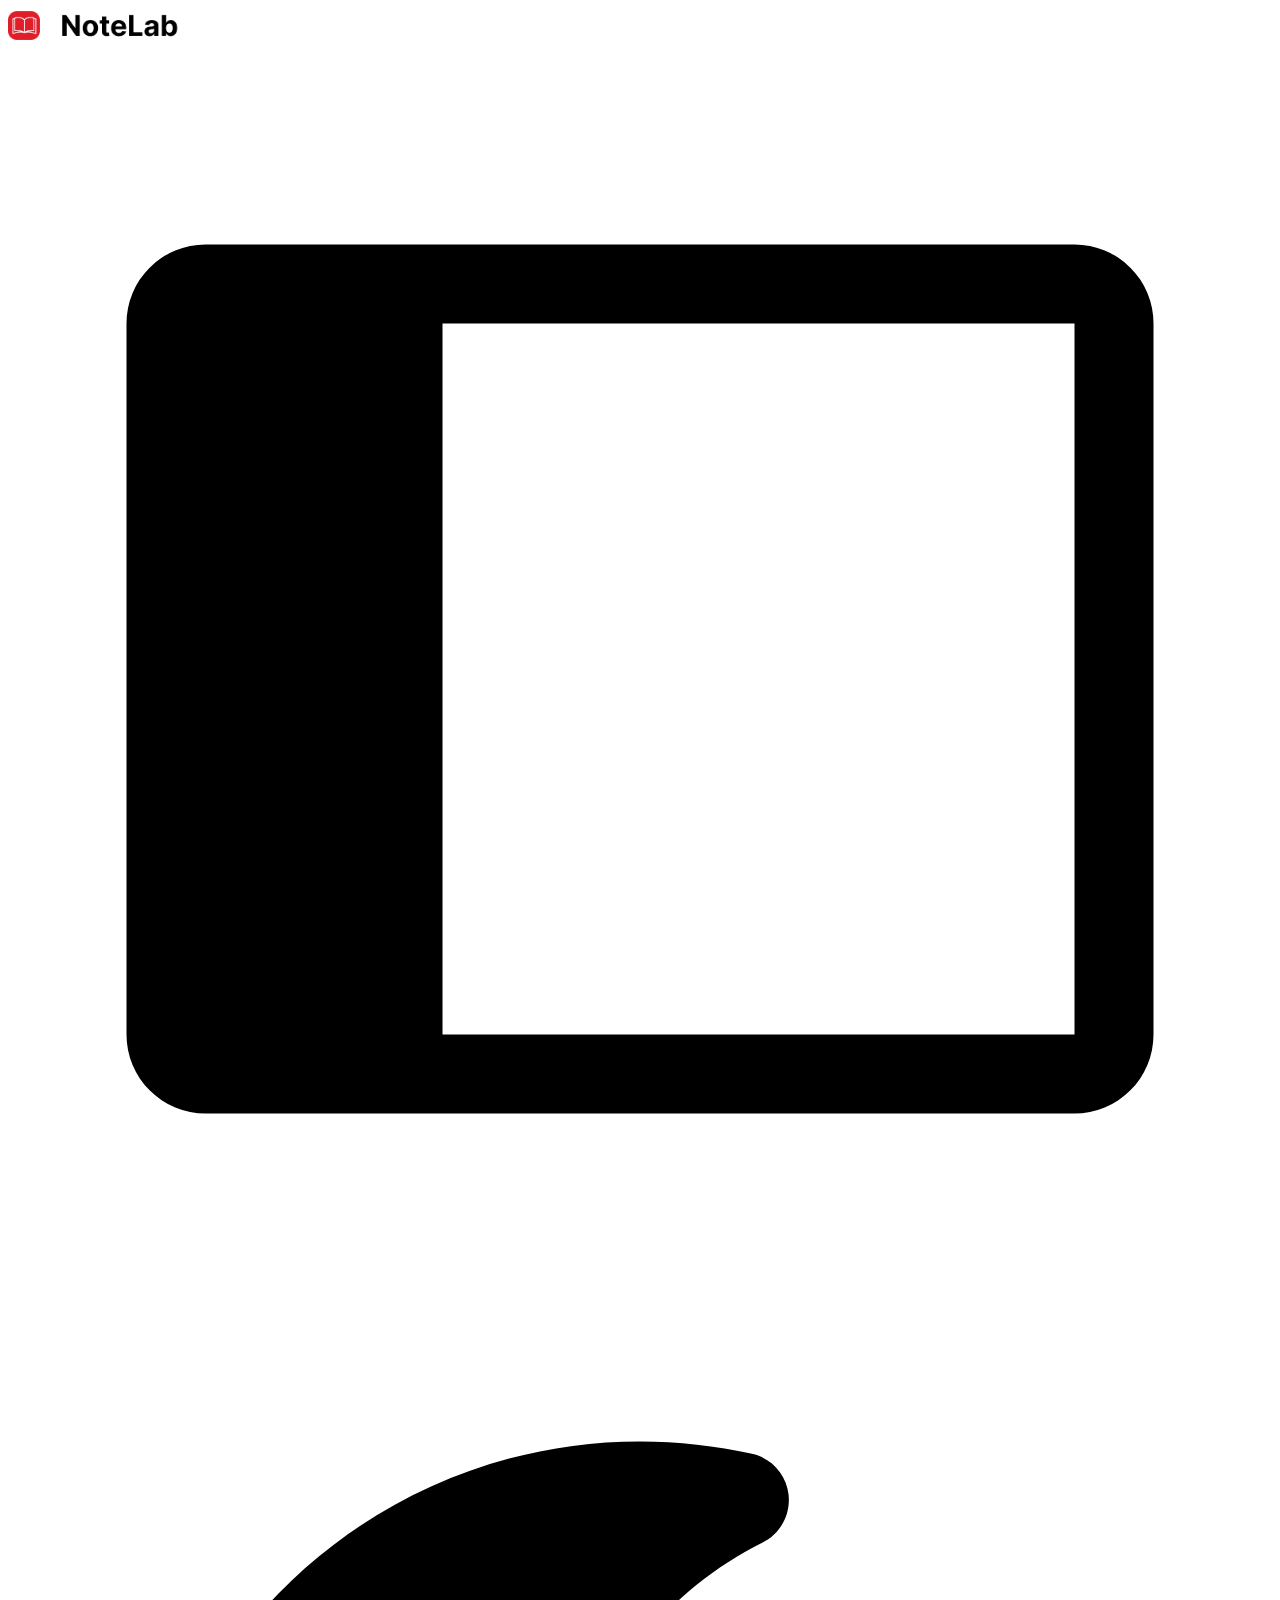
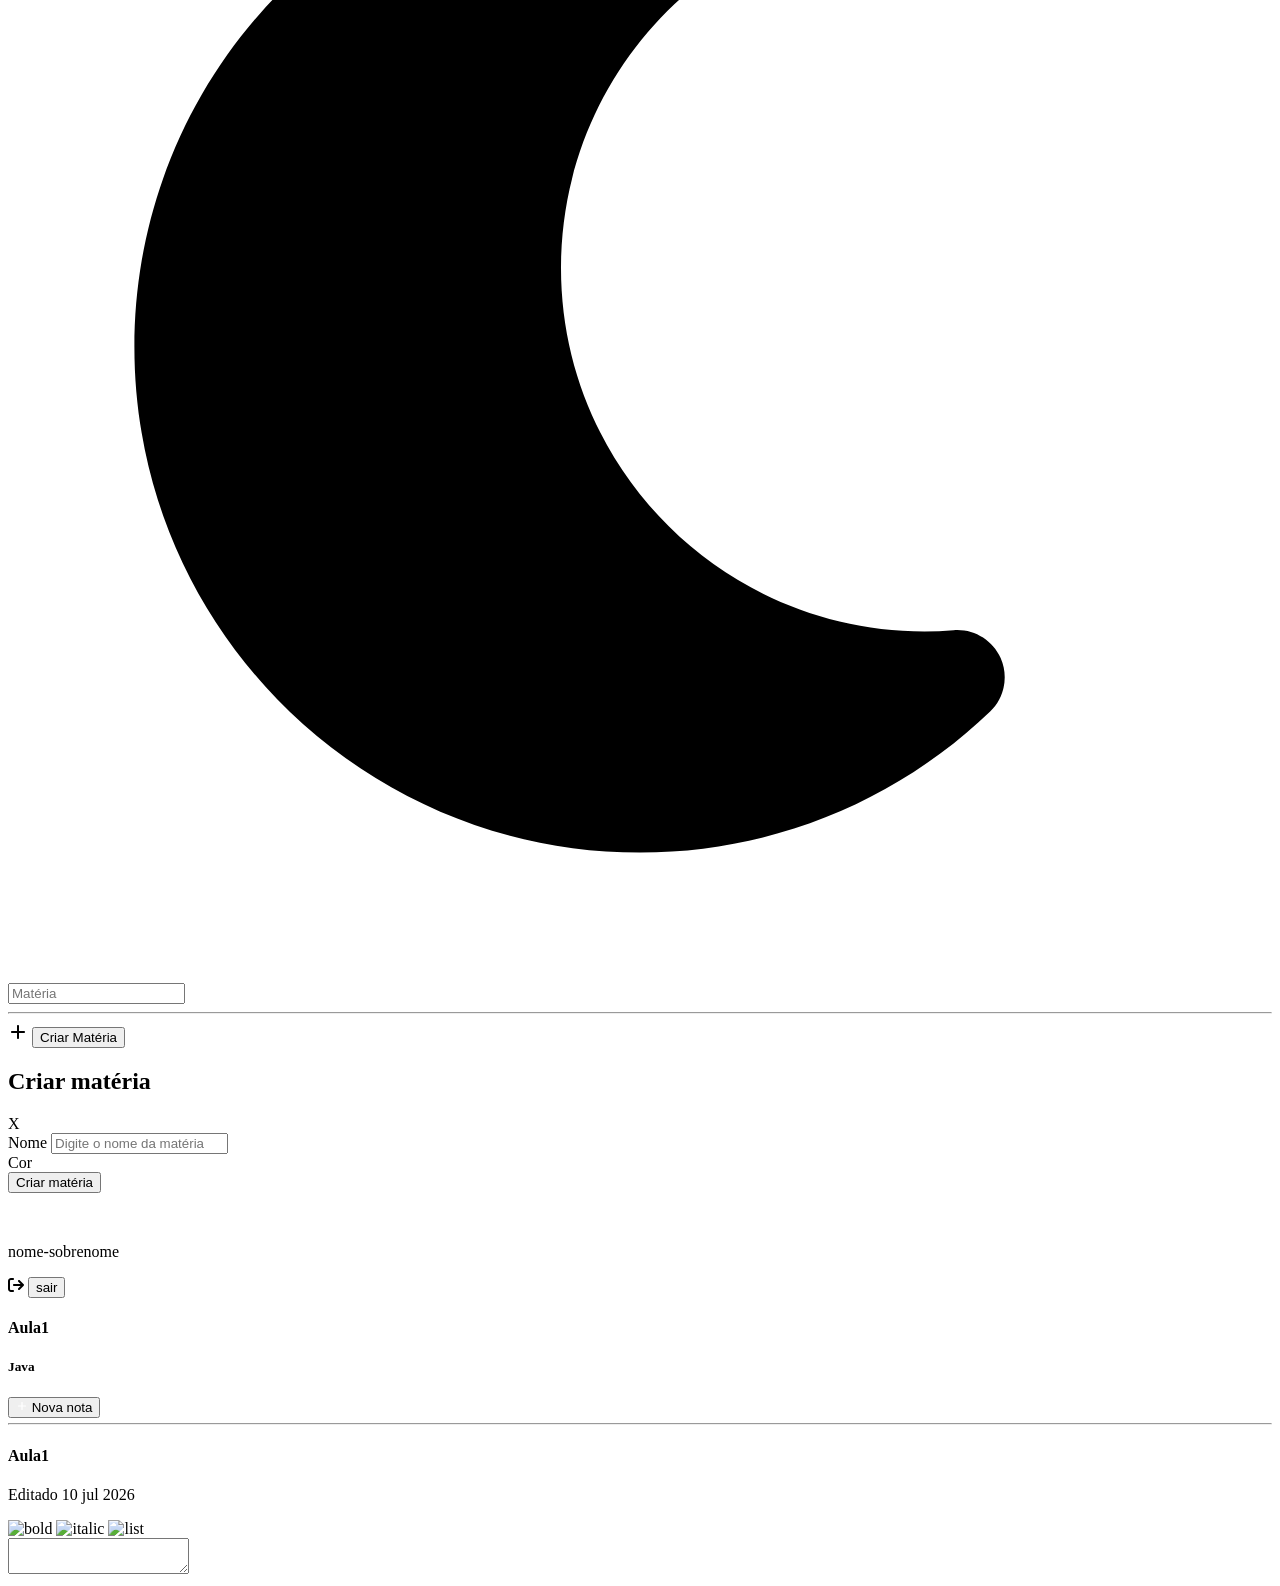
==== backend/src/main/resources/templates/cadernoNotas.html @ 2a4bf26f "Pagina das notas" ====
<!DOCTYPE html>
<html lang="pt-br" xmlns:th="http://thymeleaf.org">
<head>
    <meta charset="UTF-8">
    <meta name="viewport" content="width=device-width, initial-scale=1.0">
    <link rel="stylesheet" th:href="@{/reset.css}">
    <link rel="stylesheet" th:href="@{/home.css}">
    <link rel="stylesheet" th:href="@{/homeCaderno.css}">
    <link rel="stylesheet" th:href="@{/cadernoNotas.css}">
    <title>Notas</title>

</head>
<body>
<header>
    <div class="logo">
        <img src="../img/logo.png" alt="notelab-logo" style="height: 35px;">
    </div>
    <div class="iconesNav">
        <svg xmlns="http://www.w3.org/2000/svg" viewBox="0 0 256 256" fill="currentColor" id="btnSidebar">
            <path
                    d="M216,40H40A16,16,0,0,0,24,56V200a16,16,0,0,0,16,16H216a16,16,0,0,0,16-16V56A16,16,0,0,0,216,40Zm0,160H88V56H216V200Z" />
        </svg>

        <svg xmlns="http://www.w3.org/2000/svg" viewBox="0 0 640 640" id="btnDarkmode">
            <path
                    d="M320 64C178.6 64 64 178.6 64 320C64 461.4 178.6 576 320 576C388.8 576 451.3 548.8 497.3 504.6C504.6 497.6 506.7 486.7 502.6 477.5C498.5 468.3 488.9 462.6 478.8 463.4C473.9 463.8 469 464 464 464C362.4 464 280 381.6 280 280C280 207.9 321.5 145.4 382.1 115.2C391.2 110.7 396.4 100.9 395.2 90.8C394 80.7 386.6 72.5 376.7 70.3C358.4 66.2 339.4 64 320 64z" />
        </svg>
        <svg width="20" height="20" viewBox="0 0 20 20" fill="none" xmlns="http://www.w3.org/2000/svg" id="sunDarkmode"  style="display: none;">
            <path
                    d="M9.99826 0.00347103C10.2899 0.00347103 10.5641 0.156196 10.7134 0.40958L12.6402 3.62374L16.2784 2.71086C16.5631 2.64144 16.8651 2.72475 17.07 2.92954C17.2748 3.13433 17.3581 3.43978 17.2887 3.72093L16.3756 7.35509L19.5938 9.2815C19.8438 9.43075 20 9.70496 20 9.99653C20 10.2881 19.8473 10.5623 19.5938 10.7116L16.3756 12.6414L17.2887 16.2756C17.3581 16.5602 17.2748 16.8622 17.07 17.067C16.8651 17.2718 16.5596 17.3586 16.2784 17.2891L12.6436 16.3763L10.7169 19.5939C10.5676 19.8438 10.2934 20 10.0017 20C9.71012 20 9.43586 19.8473 9.28658 19.5939L7.35636 16.3763L3.72158 17.2891C3.4369 17.3586 3.13834 17.2753 2.93005 17.0705C2.72175 16.8657 2.63843 16.5602 2.70786 16.2756L3.61743 12.6414L0.402708 10.715C0.152751 10.5623 0 10.2916 0 10C0 9.70844 0.152751 9.43422 0.40618 9.28497L3.6209 7.35856L2.70786 3.72093C2.63843 3.43631 2.71828 3.1378 2.92658 2.92954C3.13487 2.72128 3.4369 2.64144 3.72158 2.71086L7.35636 3.62027L9.28311 0.406109L9.3456 0.315863C9.50182 0.118015 9.74136 0 9.99826 0V0.00347103ZM9.99826 5.00174C7.23833 5.00174 4.99913 7.24054 4.99913 10C4.99913 12.7595 7.23833 14.9983 9.99826 14.9983C12.7582 14.9983 14.9974 12.7595 14.9974 10C14.9974 7.24054 12.7582 5.00174 9.99826 5.00174ZM9.99826 13.3322C8.15831 13.3322 6.66551 11.8396 6.66551 10C6.66551 8.16036 8.15831 6.66782 9.99826 6.66782C11.8382 6.66782 13.331 8.16036 13.331 10C13.331 11.8396 11.8382 13.3322 9.99826 13.3322Z"
                    fill="white" />
        </svg>
    </div>
</header>
<main>
    <aside id="aside">
        <div class="barraDePesquisa">
            <div class="search">
                <input id="busca" type="text" placeholder="Matéria">
            </div>

            <hr>

            <div class="CriarMateria ">
                <svg xmlns="http://www.w3.org/2000/svg" viewBox="0 0 640 640" data-modal="modalMateria"
                     class="openModal" style="height: 20px;">
                    <path
                            d="M352 128C352 110.3 337.7 96 320 96C302.3 96 288 110.3 288 128L288 288L128 288C110.3 288 96 302.3 96 320C96 337.7 110.3 352 128 352L288 352L288 512C288 529.7 302.3 544 320 544C337.7 544 352 529.7 352 512L352 352L512 352C529.7 352 544 337.7 544 320C544 302.3 529.7 288 512 288L352 288L352 128z" />
                </svg>
                <button data-modal="modalMateria" class="openModal btnMateria">
                    Criar Matéria
                </button>

                <!-- modal matéria -->

                <div id="modalMateria" class="modal">

                    <div class="modalContent">
                        <div class="modalHeader">
                            <h2>Criar matéria</h2>
                            <span class="close">X</span>

                        </div>

                        <div class="containerInput">
                            <label for="nomeMateria">Nome</label>
                            <input id="nomeMateria" type="text" placeholder="Digite o nome da matéria">
                        </div>

                        <div>
                            <label>Cor</label>
                            <div class="containerCores">
                                <sapn class="cores" style="background-color: #F43545;"> </sapn>
                                <sapn class="cores" style="background-color: #FA8901;"> </sapn>
                                <sapn class="cores" style="background-color: #FAD717;"> </sapn>
                                <sapn class="cores" style="background-color: #00BA71;"> </sapn>
                                <sapn class="cores" style="background-color: #00C2DE;"> </sapn>
                                <sapn class="cores" style="background-color: #00418D;"> </sapn>
                                <sapn class="cores" style="background-color: #5F2879;"> </sapn>
                            </div>
                        </div>
                        <button class="btn btnCriarMateria">Criar matéria</button>
                    </div>

                </div>
            </div>

        </div>

        <div class="profile openModal" data-modal="modalPerfil">
            <svg width="30" height="30" viewBox="0 0 35 35" fill="none" xmlns="http://www.w3.org/2000/svg">
                <path
                        d="M17.5 17.0625C21.1258 17.0625 24.0625 14.1258 24.0625 10.5C24.0625 6.87422 21.1258 3.9375 17.5 3.9375C13.8742 3.9375 10.9375 6.87422 10.9375 10.5C10.9375 14.1258 13.8742 17.0625 17.5 17.0625ZM15.8758 20.125C10.4891 20.125 6.125 24.4891 6.125 29.8758C6.125 30.7727 6.85234 31.5 7.74922 31.5H27.2508C28.1477 31.5 28.875 30.7727 28.875 29.8758C28.875 24.4891 24.5109 20.125 19.1242 20.125H15.8758Z" />
            </svg>
            <p>nome-sobrenome</p>
        </div>



        <!-- modal perfil -->

        <div id="modalPerfil" class="modalPerfil modal">
            <div class="modalSair">
                <svg width="16" height="14" viewBox="0 0 16 14" fill="#0000000" xmlns="http://www.w3.org/2000/svg">
                    <path
                            d="M5.00024 2C5.5534 2 6.00029 1.55313 6.00029 1C6.00029 0.446875 5.5534 0 5.00024 0H3.00015C1.34382 0 0 1.34375 0 3V11C0 12.6562 1.34382 14 3.00015 14H5.00024C5.5534 14 6.00029 13.5531 6.00029 13C6.00029 12.4469 5.5534 12 5.00024 12H3.00015C2.44699 12 2.0001 11.5531 2.0001 11V3C2.0001 2.44687 2.44699 2 3.00015 2H5.00024ZM15.707 7.70625C16.0977 7.31563 16.0977 6.68125 15.707 6.29062L11.7068 2.29063C11.3162 1.9 10.6818 1.9 10.2911 2.29063C9.90048 2.68125 9.90048 3.31563 10.2911 3.70625L12.585 6H6.00029C5.44714 6 5.00024 6.44687 5.00024 7C5.00024 7.55313 5.44714 8 6.00029 8H12.585L10.2911 10.2937C9.90048 10.6844 9.90048 11.3188 10.2911 11.7094C10.6818 12.1 11.3162 12.1 11.7068 11.7094L15.707 7.70938V7.70625Z"
                            fill="black" />
                </svg>
                <button>sair</button>
            </div>
        </div>

    </aside>

    <aside class="asideNotas">
        <div class="containerHeader">
            <div class="titulo">
                <h4>Aula1</h4>
                <h5>Java</h5>
            </div>
            <div>
                <div class="btnDiv">
                    <button class="btn btnNotas" type="submit">
                        <svg xmlns="http://www.w3.org/2000/svg" viewBox="0 0 640 640"
                             style="height: 12px; fill: #fff; margin: 0;
                            "><path d="M352 128C352 110.3 337.7 96 320 96C302.3 96 288 110.3 288 128L288 288L128 288C110.3 288 96 302.3 96 320C96 337.7 110.3 352 128 352L288 352L288 512C288 529.7 302.3 544 320 544C337.7 544 352 529.7 352 512L352 352L512 352C529.7 352 544 337.7 544 320C544 302.3 529.7 288 512 288L352 288L352 128z"/></svg> Nova nota
                    </button>
                </div>
                <hr style="margin: 5px 0;">
            </div>


            <!-- parte que irá aparecer apenas quando clicar no botão nova nota -->
            <div class="listaNotas">
                <div class="nomeNota" >
                    <h4>Aula1</h4>
                    <p>Editado 10 jul 2026</p>
                </div>
            </div>
        </div>
    </aside>

    <!-- parte que irá aparecer apenas quando clicar na nota criada -->
    <section class="containerAberto">

        <div class="nota">
            <div class="estilizacao">
                <img src="../img/bold-solid-full.svg" alt="bold">
                <img src="../img/italic-solid-full.svg" alt="italic" >
                <img src="../img/list-solid-full.svg" alt="list">
            </div>
            <textarea name="nota" id="nota"></textarea>
        </div>
    </section>
</main>
<script th:src="@{/script.js}" defer></script>
</body>
</html>
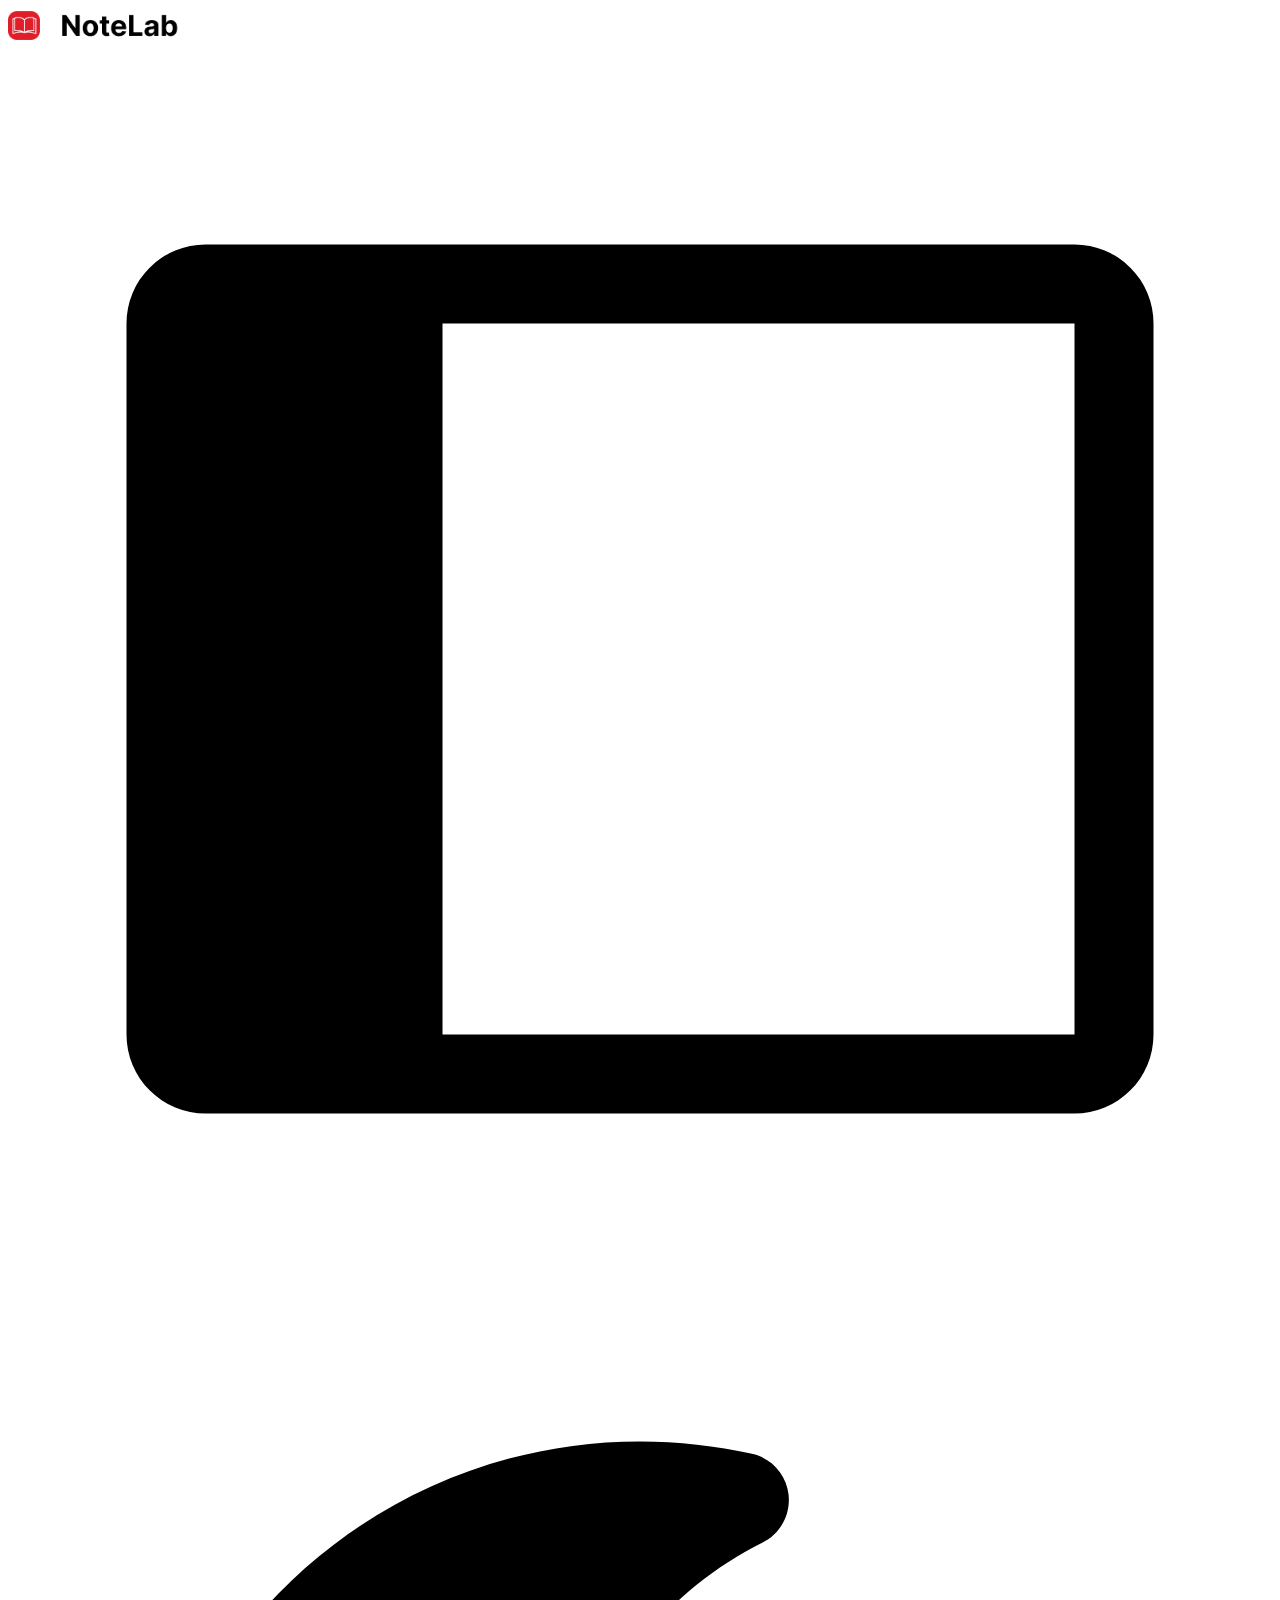
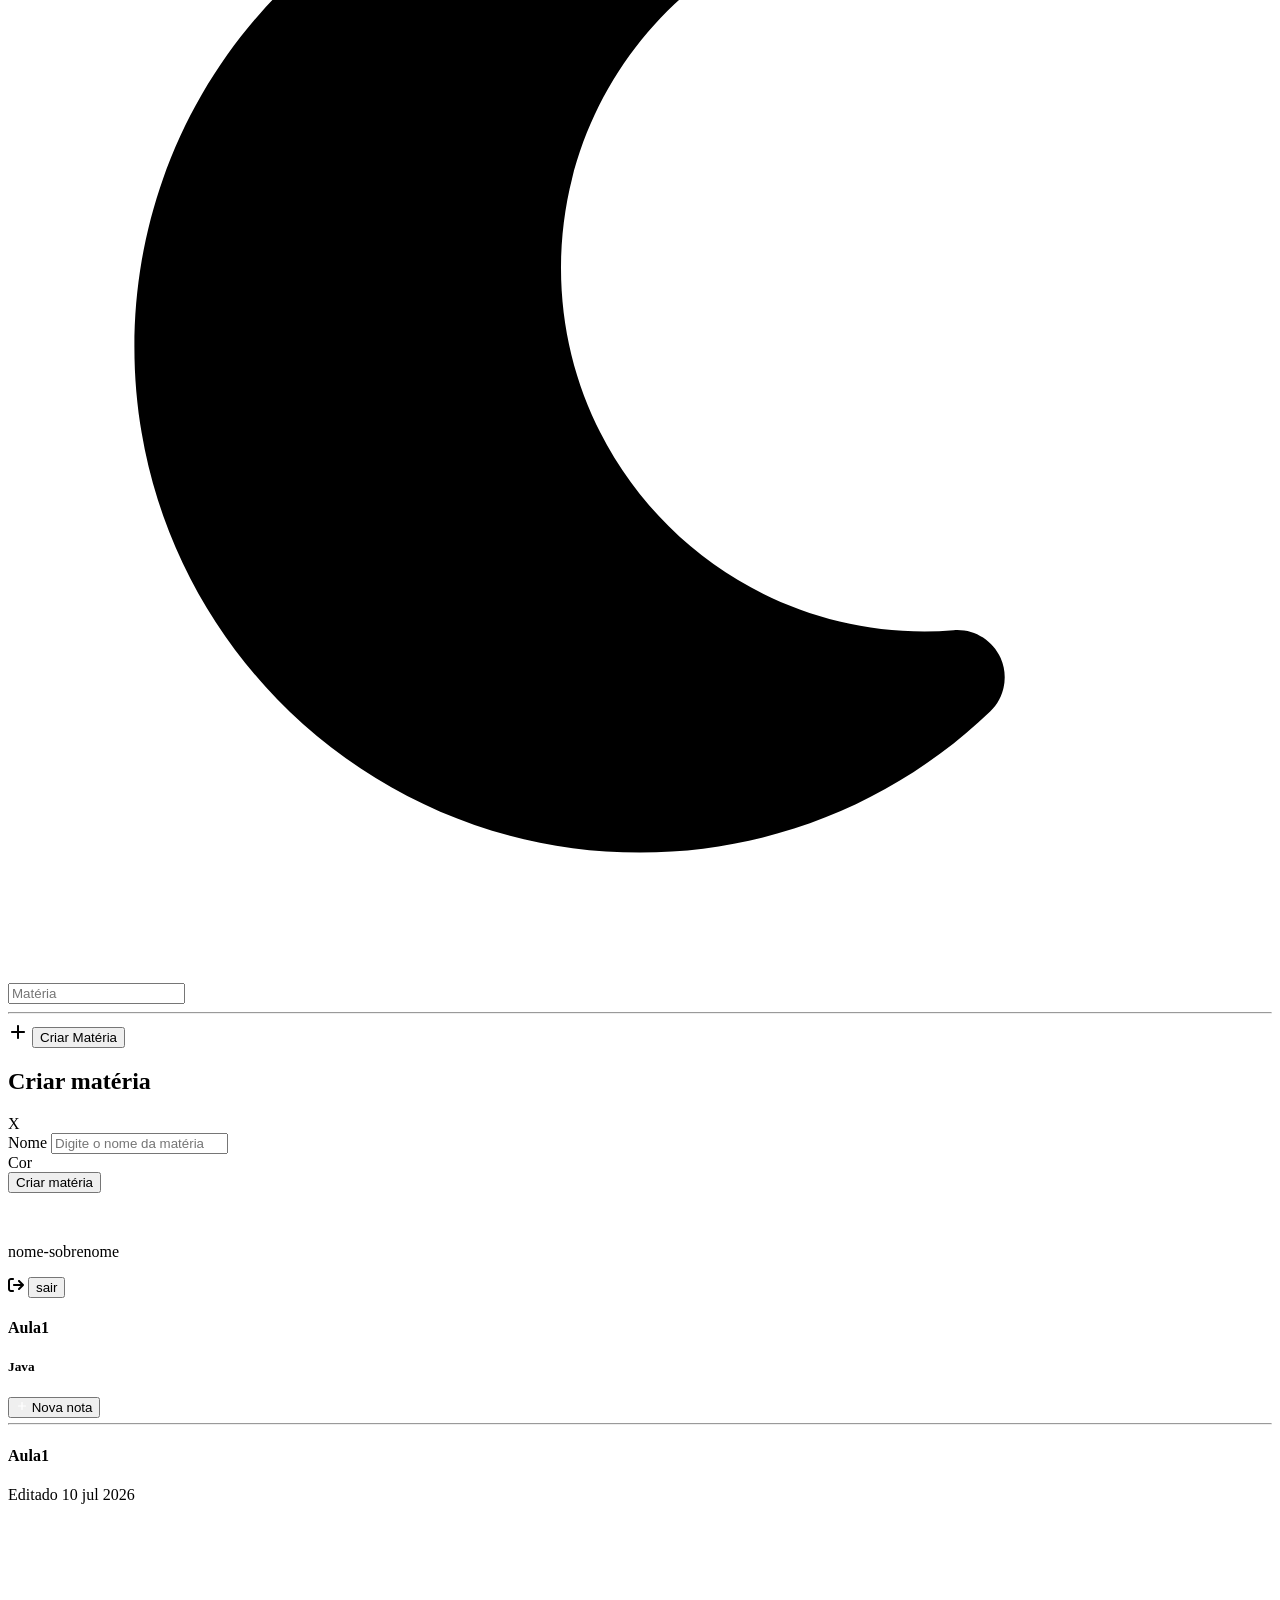
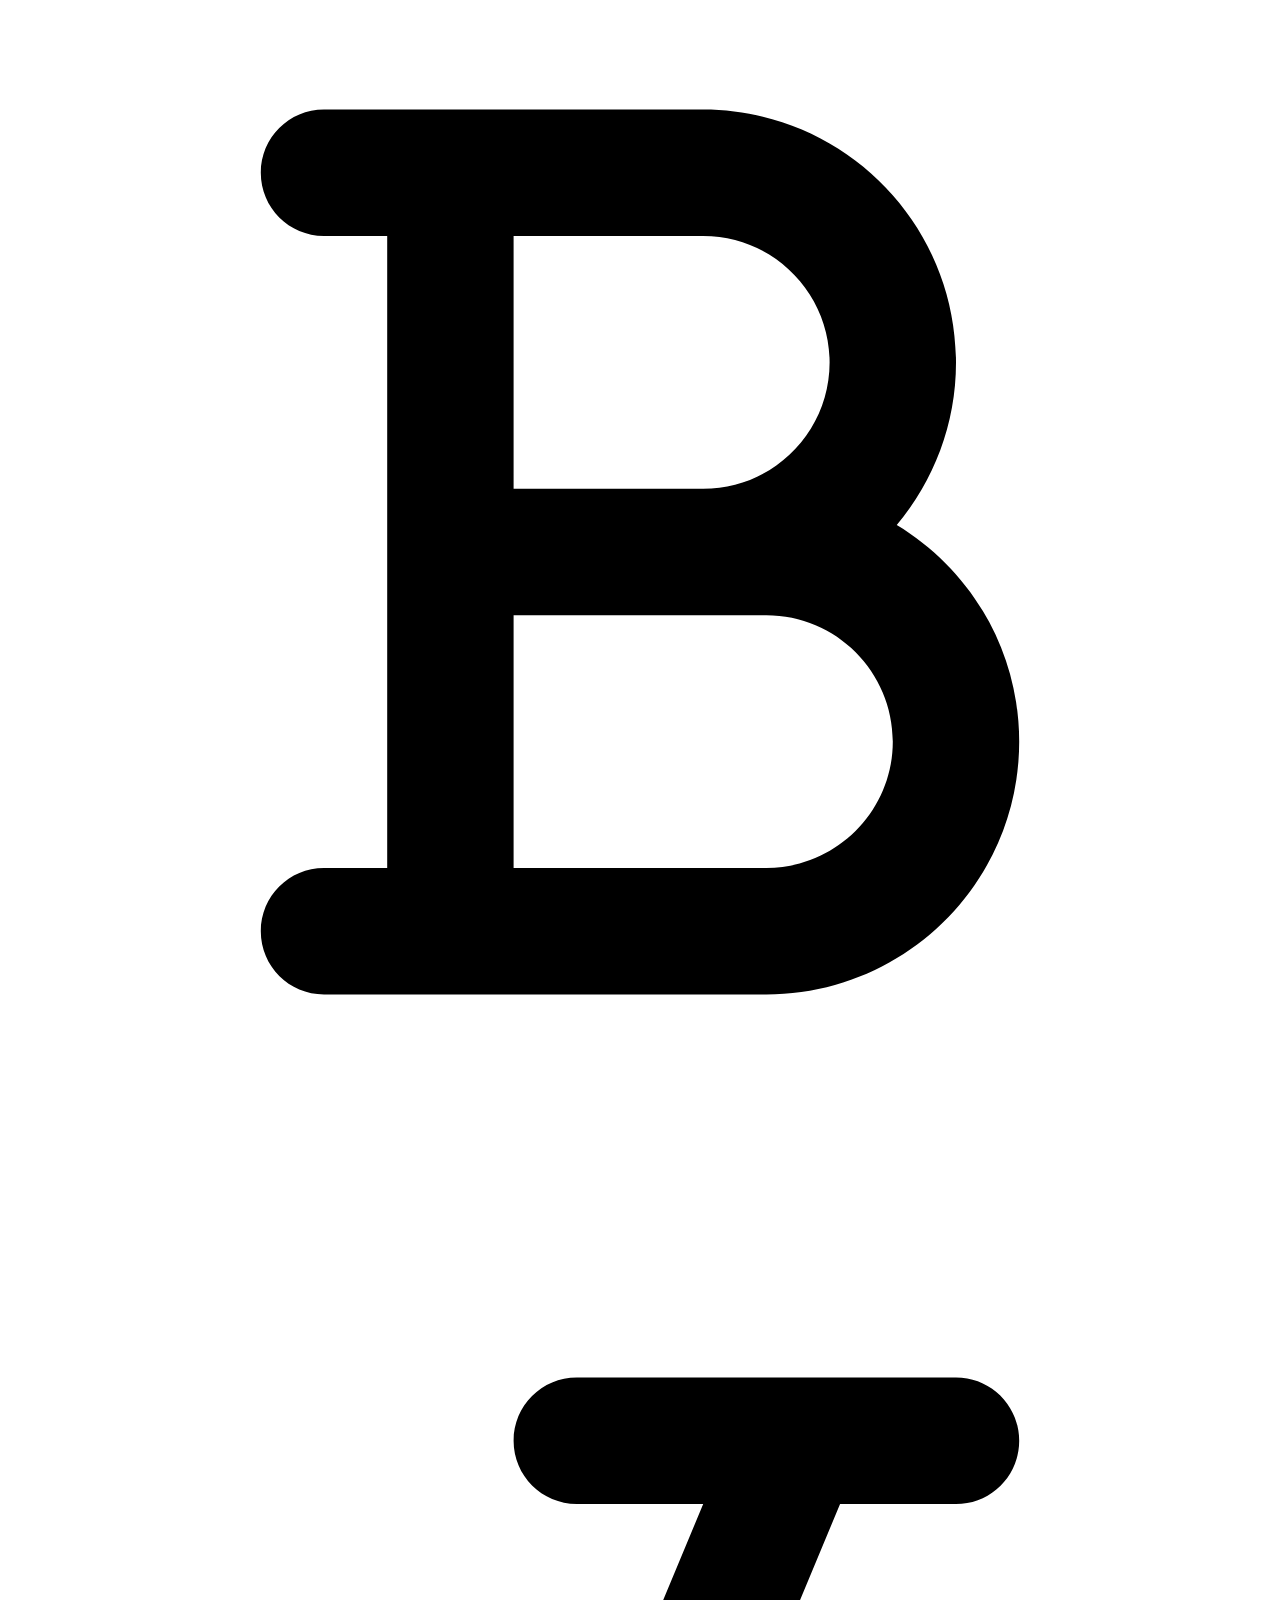
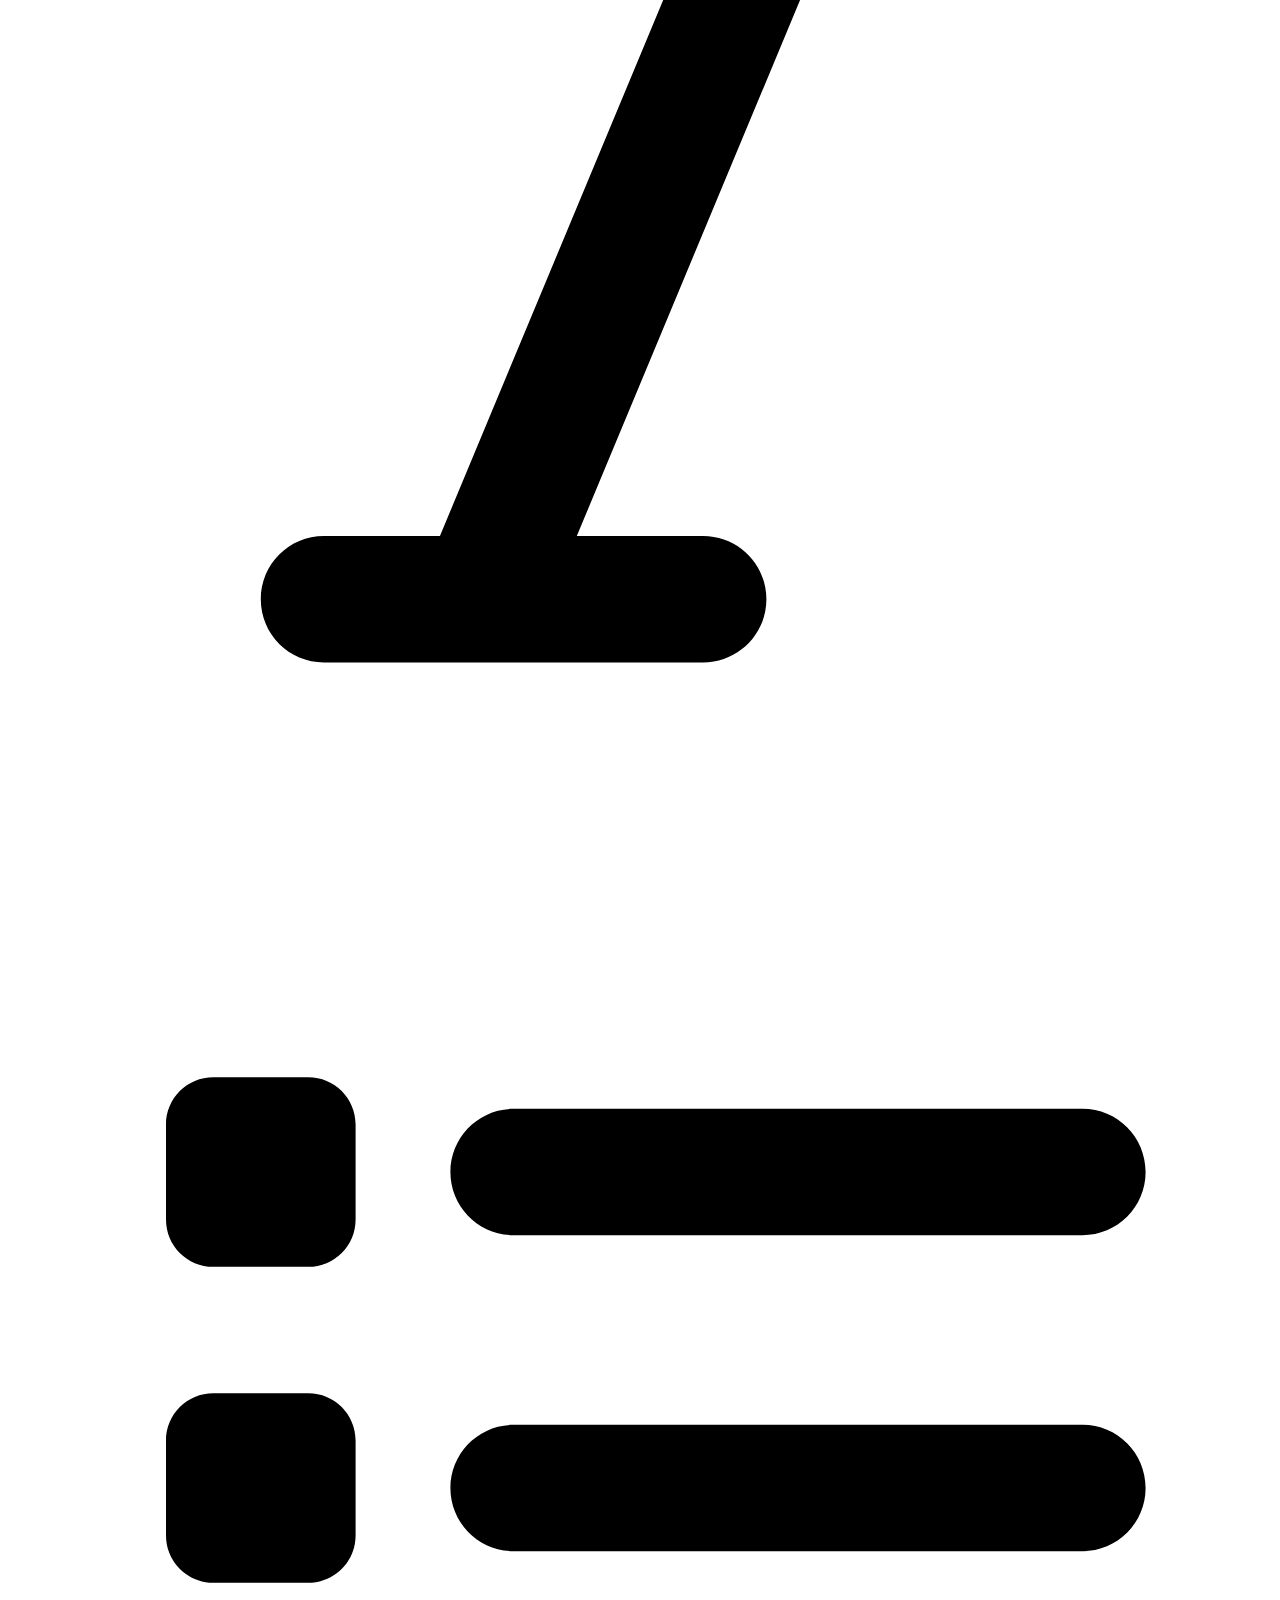
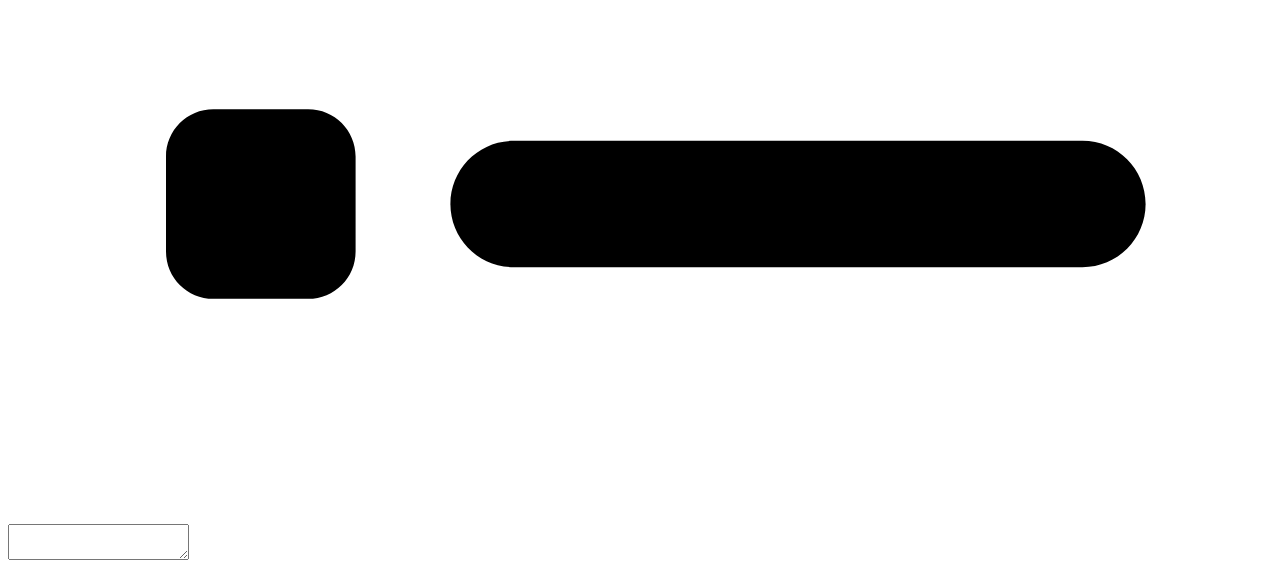
==== commit 25d19106: "ajuste nas tag de imagem" ====
--- a/backend/src/main/resources/templates/cadernoNotas.html
+++ b/backend/src/main/resources/templates/cadernoNotas.html
@@ -145,9 +145,23 @@
 
         <div class="nota">
             <div class="estilizacao">
-                <img src="../img/bold-solid-full.svg" alt="bold">
-                <img src="../img/italic-solid-full.svg" alt="italic" >
-                <img src="../img/list-solid-full.svg" alt="list">
+                <svg xmlns="http://www.w3.org/2000/svg"
+                     viewBox="0 0 640 640"><!--!Font Awesome Free 7.2.0 by @fontawesome - https://fontawesome.com License - https://fontawesome.com/license/free Copyright 2026 Fonticons, Inc.-->
+                    <path
+                            d="M160 96C142.3 96 128 110.3 128 128C128 145.7 142.3 160 160 160L192 160L192 480L160 480C142.3 480 128 494.3 128 512C128 529.7 142.3 544 160 544L384 544C454.7 544 512 486.7 512 416C512 369.5 487.2 328.7 450 306.3C468.7 284 480 255.3 480 224C480 153.3 422.7 96 352 96L160 96zM416 224C416 259.3 387.3 288 352 288L256 288L256 160L352 160C387.3 160 416 188.7 416 224zM256 480L256 352L384 352C419.3 352 448 380.7 448 416C448 451.3 419.3 480 384 480L256 480z" />
+                </svg>
+
+                <svg xmlns="http://www.w3.org/2000/svg"
+                     viewBox="0 0 640 640"><!--!Font Awesome Free 7.2.0 by @fontawesome - https://fontawesome.com License - https://fontawesome.com/license/free Copyright 2026 Fonticons, Inc.-->
+                    <path
+                            d="M256 128C256 110.3 270.3 96 288 96L480 96C497.7 96 512 110.3 512 128C512 145.7 497.7 160 480 160L421.3 160L288 480L352 480C369.7 480 384 494.3 384 512C384 529.7 369.7 544 352 544L160 544C142.3 544 128 529.7 128 512C128 494.3 142.3 480 160 480L218.7 480L352 160L288 160C270.3 160 256 145.7 256 128z" />
+                </svg>
+
+                <svg xmlns="http://www.w3.org/2000/svg"
+                     viewBox="0 0 640 640"><!--!Font Awesome Free 7.2.0 by @fontawesome - https://fontawesome.com License - https://fontawesome.com/license/free Copyright 2026 Fonticons, Inc.-->
+                    <path
+                            d="M104 112C90.7 112 80 122.7 80 136L80 184C80 197.3 90.7 208 104 208L152 208C165.3 208 176 197.3 176 184L176 136C176 122.7 165.3 112 152 112L104 112zM256 128C238.3 128 224 142.3 224 160C224 177.7 238.3 192 256 192L544 192C561.7 192 576 177.7 576 160C576 142.3 561.7 128 544 128L256 128zM256 288C238.3 288 224 302.3 224 320C224 337.7 238.3 352 256 352L544 352C561.7 352 576 337.7 576 320C576 302.3 561.7 288 544 288L256 288zM256 448C238.3 448 224 462.3 224 480C224 497.7 238.3 512 256 512L544 512C561.7 512 576 497.7 576 480C576 462.3 561.7 448 544 448L256 448zM80 296L80 344C80 357.3 90.7 368 104 368L152 368C165.3 368 176 357.3 176 344L176 296C176 282.7 165.3 272 152 272L104 272C90.7 272 80 282.7 80 296zM104 432C90.7 432 80 442.7 80 456L80 504C80 517.3 90.7 528 104 528L152 528C165.3 528 176 517.3 176 504L176 456C176 442.7 165.3 432 152 432L104 432z" />
+                </svg>
             </div>
             <textarea name="nota" id="nota"></textarea>
         </div>
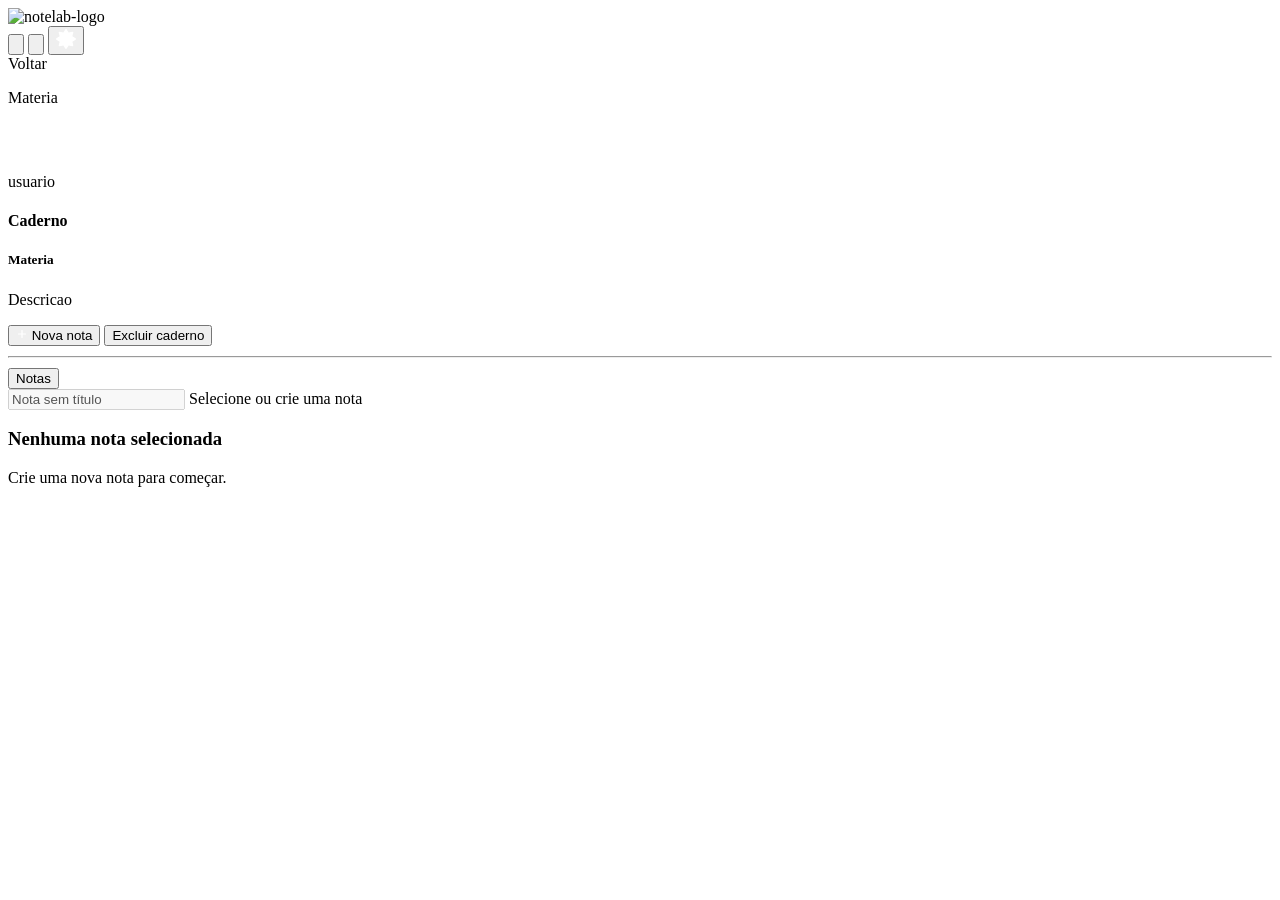
==== commit 5abb493c: "Integrações finalizadas." ====
--- a/backend/src/main/resources/templates/cadernoNotas.html
+++ b/backend/src/main/resources/templates/cadernoNotas.html
@@ -1,5 +1,6 @@
 <!DOCTYPE html>
 <html lang="pt-br" xmlns:th="http://thymeleaf.org">
+
 <head>
     <meta charset="UTF-8">
     <meta name="viewport" content="width=device-width, initial-scale=1.0">
@@ -7,166 +8,106 @@
     <link rel="stylesheet" th:href="@{/home.css}">
     <link rel="stylesheet" th:href="@{/homeCaderno.css}">
     <link rel="stylesheet" th:href="@{/cadernoNotas.css}">
-    <title>Notas</title>
+    <title th:text="${caderno.name}">Caderno</title>
+</head>
 
-</head>
-<body>
+<body class="notesPage" th:attr="data-caderno-id=${caderno.id}">
 <header>
     <div class="logo">
-        <img src="../img/logo.png" alt="notelab-logo" style="height: 35px;">
+        <a th:href="@{/home}">
+            <img th:src="@{/img/logo.png}" alt="notelab-logo" class="imagemLogo" style="height: 35px;">
+        </a>
     </div>
     <div class="iconesNav">
-        <svg xmlns="http://www.w3.org/2000/svg" viewBox="0 0 256 256" fill="currentColor" id="btnSidebar">
-            <path
-                    d="M216,40H40A16,16,0,0,0,24,56V200a16,16,0,0,0,16,16H216a16,16,0,0,0,16-16V56A16,16,0,0,0,216,40Zm0,160H88V56H216V200Z" />
-        </svg>
-
-        <svg xmlns="http://www.w3.org/2000/svg" viewBox="0 0 640 640" id="btnDarkmode">
-            <path
-                    d="M320 64C178.6 64 64 178.6 64 320C64 461.4 178.6 576 320 576C388.8 576 451.3 548.8 497.3 504.6C504.6 497.6 506.7 486.7 502.6 477.5C498.5 468.3 488.9 462.6 478.8 463.4C473.9 463.8 469 464 464 464C362.4 464 280 381.6 280 280C280 207.9 321.5 145.4 382.1 115.2C391.2 110.7 396.4 100.9 395.2 90.8C394 80.7 386.6 72.5 376.7 70.3C358.4 66.2 339.4 64 320 64z" />
-        </svg>
-        <svg width="20" height="20" viewBox="0 0 20 20" fill="none" xmlns="http://www.w3.org/2000/svg" id="sunDarkmode"  style="display: none;">
-            <path
-                    d="M9.99826 0.00347103C10.2899 0.00347103 10.5641 0.156196 10.7134 0.40958L12.6402 3.62374L16.2784 2.71086C16.5631 2.64144 16.8651 2.72475 17.07 2.92954C17.2748 3.13433 17.3581 3.43978 17.2887 3.72093L16.3756 7.35509L19.5938 9.2815C19.8438 9.43075 20 9.70496 20 9.99653C20 10.2881 19.8473 10.5623 19.5938 10.7116L16.3756 12.6414L17.2887 16.2756C17.3581 16.5602 17.2748 16.8622 17.07 17.067C16.8651 17.2718 16.5596 17.3586 16.2784 17.2891L12.6436 16.3763L10.7169 19.5939C10.5676 19.8438 10.2934 20 10.0017 20C9.71012 20 9.43586 19.8473 9.28658 19.5939L7.35636 16.3763L3.72158 17.2891C3.4369 17.3586 3.13834 17.2753 2.93005 17.0705C2.72175 16.8657 2.63843 16.5602 2.70786 16.2756L3.61743 12.6414L0.402708 10.715C0.152751 10.5623 0 10.2916 0 10C0 9.70844 0.152751 9.43422 0.40618 9.28497L3.6209 7.35856L2.70786 3.72093C2.63843 3.43631 2.71828 3.1378 2.92658 2.92954C3.13487 2.72128 3.4369 2.64144 3.72158 2.71086L7.35636 3.62027L9.28311 0.406109L9.3456 0.315863C9.50182 0.118015 9.74136 0 9.99826 0V0.00347103ZM9.99826 5.00174C7.23833 5.00174 4.99913 7.24054 4.99913 10C4.99913 12.7595 7.23833 14.9983 9.99826 14.9983C12.7582 14.9983 14.9974 12.7595 14.9974 10C14.9974 7.24054 12.7582 5.00174 9.99826 5.00174ZM9.99826 13.3322C8.15831 13.3322 6.66551 11.8396 6.66551 10C6.66551 8.16036 8.15831 6.66782 9.99826 6.66782C11.8382 6.66782 13.331 8.16036 13.331 10C13.331 11.8396 11.8382 13.3322 9.99826 13.3322Z"
-                    fill="white" />
-        </svg>
+        <button id="btnSidebar">
+            <svg xmlns="http://www.w3.org/2000/svg" viewBox="0 0 256 256" fill="currentColor">
+                <path d="M216,40H40A16,16,0,0,0,24,56V200a16,16,0,0,0,16,16H216a16,16,0,0,0,16-16V56A16,16,0,0,0,216,40Zm0,160H88V56H216V200Z"/>
+            </svg>
+        </button>
+        <button id="btnDarkmode">
+            <svg xmlns="http://www.w3.org/2000/svg" viewBox="0 0 640 640">
+                <path d="M320 64C178.6 64 64 178.6 64 320C64 461.4 178.6 576 320 576C388.8 576 451.3 548.8 497.3 504.6C504.6 497.6 506.7 486.7 502.6 477.5C498.5 468.3 488.9 462.6 478.8 463.4C473.9 463.8 469 464 464 464C362.4 464 280 381.6 280 280C280 207.9 321.5 145.4 382.1 115.2C391.2 110.7 396.4 100.9 395.2 90.8C394 80.7 386.6 72.5 376.7 70.3C358.4 66.2 339.4 64 320 64z"/>
+            </svg>
+        </button>
+        <button id="sunDarkmode" class="sunDarkmode">
+            <svg width="20" height="20" viewBox="0 0 20 20" fill="none" xmlns="http://www.w3.org/2000/svg">
+                <path d="M9.99826 0.00347103C10.2899 0.00347103 10.5641 0.156196 10.7134 0.40958L12.6402 3.62374L16.2784 2.71086C16.5631 2.64144 16.8651 2.72475 17.07 2.92954C17.2748 3.13433 17.3581 3.43978 17.2887 3.72093L16.3756 7.35509L19.5938 9.2815C19.8438 9.43075 20 9.70496 20 9.99653C20 10.2881 19.8473 10.5623 19.5938 10.7116L16.3756 12.6414L17.2887 16.2756C17.3581 16.5602 17.2748 16.8622 17.07 17.067C16.8651 17.2718 16.5596 17.3586 16.2784 17.2891L12.6436 16.3763L10.7169 19.5939C10.5676 19.8438 10.2934 20 10.0017 20C9.71012 20 9.43586 19.8473 9.28658 19.5939L7.35636 16.3763L3.72158 17.2891C3.4369 17.3586 3.13834 17.2753 2.93005 17.0705C2.72175 16.8657 2.63843 16.5602 2.70786 16.2756L3.61743 12.6414L0.402708 10.715C0.152751 10.5623 0 10.2916 0 10C0 9.70844 0.152751 9.43422 0.40618 9.28497L3.6209 7.35856L2.70786 3.72093C2.63843 3.43631 2.71828 2.1378 2.92658 2.92954C3.13487 2.72128 3.4369 2.64144 3.72158 2.71086L7.35636 3.62027L9.28311 0.406109L9.3456 0.315863C9.50182 0.118015 9.74136 0 9.99826 0V0.00347103Z" fill="white"/>
+            </svg>
+        </button>
     </div>
 </header>
+
 <main>
     <aside id="aside">
         <div class="barraDePesquisa">
-            <div class="search">
-                <input id="busca" type="text" placeholder="Matéria">
-            </div>
-
-            <hr>
-
-            <div class="CriarMateria ">
-                <svg xmlns="http://www.w3.org/2000/svg" viewBox="0 0 640 640" data-modal="modalMateria"
-                     class="openModal" style="height: 20px;">
-                    <path
-                            d="M352 128C352 110.3 337.7 96 320 96C302.3 96 288 110.3 288 128L288 288L128 288C110.3 288 96 302.3 96 320C96 337.7 110.3 352 128 352L288 352L288 512C288 529.7 302.3 544 320 544C337.7 544 352 529.7 352 512L352 352L512 352C529.7 352 544 337.7 544 320C544 302.3 529.7 288 512 288L352 288L352 128z" />
-                </svg>
-                <button data-modal="modalMateria" class="openModal btnMateria">
-                    Criar Matéria
-                </button>
-
-                <!-- modal matéria -->
-
-                <div id="modalMateria" class="modal">
-
-                    <div class="modalContent">
-                        <div class="modalHeader">
-                            <h2>Criar matéria</h2>
-                            <span class="close">X</span>
-
-                        </div>
-
-                        <div class="containerInput">
-                            <label for="nomeMateria">Nome</label>
-                            <input id="nomeMateria" type="text" placeholder="Digite o nome da matéria">
-                        </div>
-
-                        <div>
-                            <label>Cor</label>
-                            <div class="containerCores">
-                                <sapn class="cores" style="background-color: #F43545;"> </sapn>
-                                <sapn class="cores" style="background-color: #FA8901;"> </sapn>
-                                <sapn class="cores" style="background-color: #FAD717;"> </sapn>
-                                <sapn class="cores" style="background-color: #00BA71;"> </sapn>
-                                <sapn class="cores" style="background-color: #00C2DE;"> </sapn>
-                                <sapn class="cores" style="background-color: #00418D;"> </sapn>
-                                <sapn class="cores" style="background-color: #5F2879;"> </sapn>
-                            </div>
-                        </div>
-                        <button class="btn btnCriarMateria">Criar matéria</button>
-                    </div>
-
-                </div>
-            </div>
-
-        </div>
-
-        <div class="profile openModal" data-modal="modalPerfil">
-            <svg width="30" height="30" viewBox="0 0 35 35" fill="none" xmlns="http://www.w3.org/2000/svg">
-                <path
-                        d="M17.5 17.0625C21.1258 17.0625 24.0625 14.1258 24.0625 10.5C24.0625 6.87422 21.1258 3.9375 17.5 3.9375C13.8742 3.9375 10.9375 6.87422 10.9375 10.5C10.9375 14.1258 13.8742 17.0625 17.5 17.0625ZM15.8758 20.125C10.4891 20.125 6.125 24.4891 6.125 29.8758C6.125 30.7727 6.85234 31.5 7.74922 31.5H27.2508C28.1477 31.5 28.875 30.7727 28.875 29.8758C28.875 24.4891 24.5109 20.125 19.1242 20.125H15.8758Z" />
-            </svg>
-            <p>nome-sobrenome</p>
-        </div>
-
-
-
-        <!-- modal perfil -->
-
-        <div id="modalPerfil" class="modalPerfil modal">
-            <div class="modalSair">
-                <svg width="16" height="14" viewBox="0 0 16 14" fill="#0000000" xmlns="http://www.w3.org/2000/svg">
-                    <path
-                            d="M5.00024 2C5.5534 2 6.00029 1.55313 6.00029 1C6.00029 0.446875 5.5534 0 5.00024 0H3.00015C1.34382 0 0 1.34375 0 3V11C0 12.6562 1.34382 14 3.00015 14H5.00024C5.5534 14 6.00029 13.5531 6.00029 13C6.00029 12.4469 5.5534 12 5.00024 12H3.00015C2.44699 12 2.0001 11.5531 2.0001 11V3C2.0001 2.44687 2.44699 2 3.00015 2H5.00024ZM15.707 7.70625C16.0977 7.31563 16.0977 6.68125 15.707 6.29062L11.7068 2.29063C11.3162 1.9 10.6818 1.9 10.2911 2.29063C9.90048 2.68125 9.90048 3.31563 10.2911 3.70625L12.585 6H6.00029C5.44714 6 5.00024 6.44687 5.00024 7C5.00024 7.55313 5.44714 8 6.00029 8H12.585L10.2911 10.2937C9.90048 10.6844 9.90048 11.3188 10.2911 11.7094C10.6818 12.1 11.3162 12.1 11.7068 11.7094L15.707 7.70938V7.70625Z"
-                            fill="black" />
-                </svg>
-                <button>sair</button>
+            <a class="backLink" th:href="@{/matter/{id}(id=${matter.id})}">Voltar</a>
+            <div class="matterPageTitle">
+                <span class="corCardMateria" th:style="'background-color:' + ${matter.color}"></span>
+                <p th:text="${matter.name}">Materia</p>
             </div>
         </div>
-
-    </aside>
-
-    <aside class="asideNotas">
-        <div class="containerHeader">
-            <div class="titulo">
-                <h4>Aula1</h4>
-                <h5>Java</h5>
-            </div>
-            <div>
-                <div class="btnDiv">
-                    <button class="btn btnNotas" type="submit">
-                        <svg xmlns="http://www.w3.org/2000/svg" viewBox="0 0 640 640"
-                             style="height: 12px; fill: #fff; margin: 0;
-                            "><path d="M352 128C352 110.3 337.7 96 320 96C302.3 96 288 110.3 288 128L288 288L128 288C110.3 288 96 302.3 96 320C96 337.7 110.3 352 128 352L288 352L288 512C288 529.7 302.3 544 320 544C337.7 544 352 529.7 352 512L352 352L512 352C529.7 352 544 337.7 544 320C544 302.3 529.7 288 512 288L352 288L352 128z"/></svg> Nova nota
-                    </button>
-                </div>
-                <hr style="margin: 5px 0;">
-            </div>
-
-
-            <!-- parte que irá aparecer apenas quando clicar no botão nova nota -->
-            <div class="listaNotas">
-                <div class="nomeNota" >
-                    <h4>Aula1</h4>
-                    <p>Editado 10 jul 2026</p>
-                </div>
-            </div>
+        <div class="profile">
+            <svg width="30" height="30" viewBox="0 0 35 35" fill="none" xmlns="http://www.w3.org/2000/svg">
+                <path d="M17.5 17.0625C21.1258 17.0625 24.0625 14.1258 24.0625 10.5C24.0625 6.87422 21.1258 3.9375 17.5 3.9375C13.8742 3.9375 10.9375 6.87422 10.9375 10.5C10.9375 14.1258 13.8742 17.0625 17.5 17.0625ZM15.8758 20.125C10.4891 20.125 6.125 24.4891 6.125 29.8758C6.125 30.7727 6.85234 31.5 7.74922 31.5H27.2508C28.1477 31.5 28.875 30.7727 28.875 29.8758C28.875 24.4891 24.5109 20.125 19.1242 20.125H15.8758Z"/>
+            </svg>
+            <p th:text="${username}">usuario</p>
         </div>
     </aside>
 
-    <!-- parte que irá aparecer apenas quando clicar na nota criada -->
+    <aside class="asideNotas" id="notesSidebar">
+        <div class="containerHeader">
+            <div class="titulo">
+                <h4 th:text="${caderno.name}">Caderno</h4>
+                <h5 th:text="${matter.name}">Materia</h5>
+            </div>
+            <p class="cadernoDescription" th:text="${caderno.description}">Descricao</p>
+            <div class="btnDiv">
+                <button class="btn btnNotas" id="btnNovaNota" type="button">
+                    <svg xmlns="http://www.w3.org/2000/svg" viewBox="0 0 640 640" style="height: 12px; fill: #fff; margin: 0;">
+                        <path d="M352 128C352 110.3 337.7 96 320 96C302.3 96 288 110.3 288 128L288 288L128 288C110.3 288 96 302.3 96 320C96 337.7 110.3 352 128 352L288 352L288 512C288 529.7 302.3 544 320 544C337.7 544 352 529.7 352 512L352 352L512 352C529.7 352 544 337.7 544 320C544 302.3 529.7 288 512 288L352 288L352 128z"/>
+                    </svg>
+                    Nova nota
+                </button>
+                <button class="deleteCadernoTextButton deleteCadernoButton" type="button" th:attr="data-caderno-id=${caderno.id}">
+                    Excluir caderno
+                </button>
+            </div>
+            <hr style="margin: 10px 0;">
+            <div class="listaNotas" id="listaNotas"></div>
+        </div>
+    </aside>
+
+    <div class="notesSidebarOverlay" id="notesSidebarOverlay" hidden></div>
+
     <section class="containerAberto">
-
-        <div class="nota">
+        <button class="notesSidebarToggle" id="notesSidebarToggle" type="button" aria-controls="notesSidebar" aria-expanded="false">
+            Notas
+        </button>
+        <div class="nota noteEditorShell">
             <div class="estilizacao">
-                <svg xmlns="http://www.w3.org/2000/svg"
-                     viewBox="0 0 640 640"><!--!Font Awesome Free 7.2.0 by @fontawesome - https://fontawesome.com License - https://fontawesome.com/license/free Copyright 2026 Fonticons, Inc.-->
-                    <path
-                            d="M160 96C142.3 96 128 110.3 128 128C128 145.7 142.3 160 160 160L192 160L192 480L160 480C142.3 480 128 494.3 128 512C128 529.7 142.3 544 160 544L384 544C454.7 544 512 486.7 512 416C512 369.5 487.2 328.7 450 306.3C468.7 284 480 255.3 480 224C480 153.3 422.7 96 352 96L160 96zM416 224C416 259.3 387.3 288 352 288L256 288L256 160L352 160C387.3 160 416 188.7 416 224zM256 480L256 352L384 352C419.3 352 448 380.7 448 416C448 451.3 419.3 480 384 480L256 480z" />
-                </svg>
-
-                <svg xmlns="http://www.w3.org/2000/svg"
-                     viewBox="0 0 640 640"><!--!Font Awesome Free 7.2.0 by @fontawesome - https://fontawesome.com License - https://fontawesome.com/license/free Copyright 2026 Fonticons, Inc.-->
-                    <path
-                            d="M256 128C256 110.3 270.3 96 288 96L480 96C497.7 96 512 110.3 512 128C512 145.7 497.7 160 480 160L421.3 160L288 480L352 480C369.7 480 384 494.3 384 512C384 529.7 369.7 544 352 544L160 544C142.3 544 128 529.7 128 512C128 494.3 142.3 480 160 480L218.7 480L352 160L288 160C270.3 160 256 145.7 256 128z" />
-                </svg>
-
-                <svg xmlns="http://www.w3.org/2000/svg"
-                     viewBox="0 0 640 640"><!--!Font Awesome Free 7.2.0 by @fontawesome - https://fontawesome.com License - https://fontawesome.com/license/free Copyright 2026 Fonticons, Inc.-->
-                    <path
-                            d="M104 112C90.7 112 80 122.7 80 136L80 184C80 197.3 90.7 208 104 208L152 208C165.3 208 176 197.3 176 184L176 136C176 122.7 165.3 112 152 112L104 112zM256 128C238.3 128 224 142.3 224 160C224 177.7 238.3 192 256 192L544 192C561.7 192 576 177.7 576 160C576 142.3 561.7 128 544 128L256 128zM256 288C238.3 288 224 302.3 224 320C224 337.7 238.3 352 256 352L544 352C561.7 352 576 337.7 576 320C576 302.3 561.7 288 544 288L256 288zM256 448C238.3 448 224 462.3 224 480C224 497.7 238.3 512 256 512L544 512C561.7 512 576 497.7 576 480C576 462.3 561.7 448 544 448L256 448zM80 296L80 344C80 357.3 90.7 368 104 368L152 368C165.3 368 176 357.3 176 344L176 296C176 282.7 165.3 272 152 272L104 272C90.7 272 80 282.7 80 296zM104 432C90.7 432 80 442.7 80 456L80 504C80 517.3 90.7 528 104 528L152 528C165.3 528 176 517.3 176 504L176 456C176 442.7 165.3 432 152 432L104 432z" />
-                </svg>
+                <span class="matterHeaderColor" th:style="'background-color:' + ${matter.color}"></span>
+                <input id="noteTitle" class="noteTitleInput" type="text" value="Nota sem título" disabled>
+                <span id="autosaveStatus" class="autosaveStatus">Selecione ou crie uma nota</span>
             </div>
-            <textarea name="nota" id="nota"></textarea>
+            <p id="noteEditDate" class="noteEditDate" hidden></p>
+            <div class="editorToolbar" aria-label="Ferramentas de edição" hidden>
+                <button type="button" data-command="undo" title="Desfazer">↶</button>
+                <button type="button" data-command="redo" title="Refazer">↷</button>
+                <button type="button" data-command="bold" title="Negrito"><strong>B</strong></button>
+                <button type="button" data-command="italic" title="Itálico"><em>I</em></button>
+                <button type="button" data-command="formatBlock" data-value="h2" title="Título">H2</button>
+                <button type="button" data-command="insertUnorderedList" title="Lista">•</button>
+                <button type="button" data-command="insertOrderedList" title="Lista numerada">1.</button>
+            </div>
+            <div id="noteEditor" class="noteEditor" contenteditable="true" data-placeholder="Escreva sua nota..." hidden></div>
+            <div id="emptyNotesState" class="emptyNotesState">
+                <h3>Nenhuma nota selecionada</h3>
+                <p>Crie uma nova nota para começar.</p>
+            </div>
         </div>
     </section>
 </main>
+
 <script th:src="@{/script.js}" defer></script>
 </body>
 </html>
